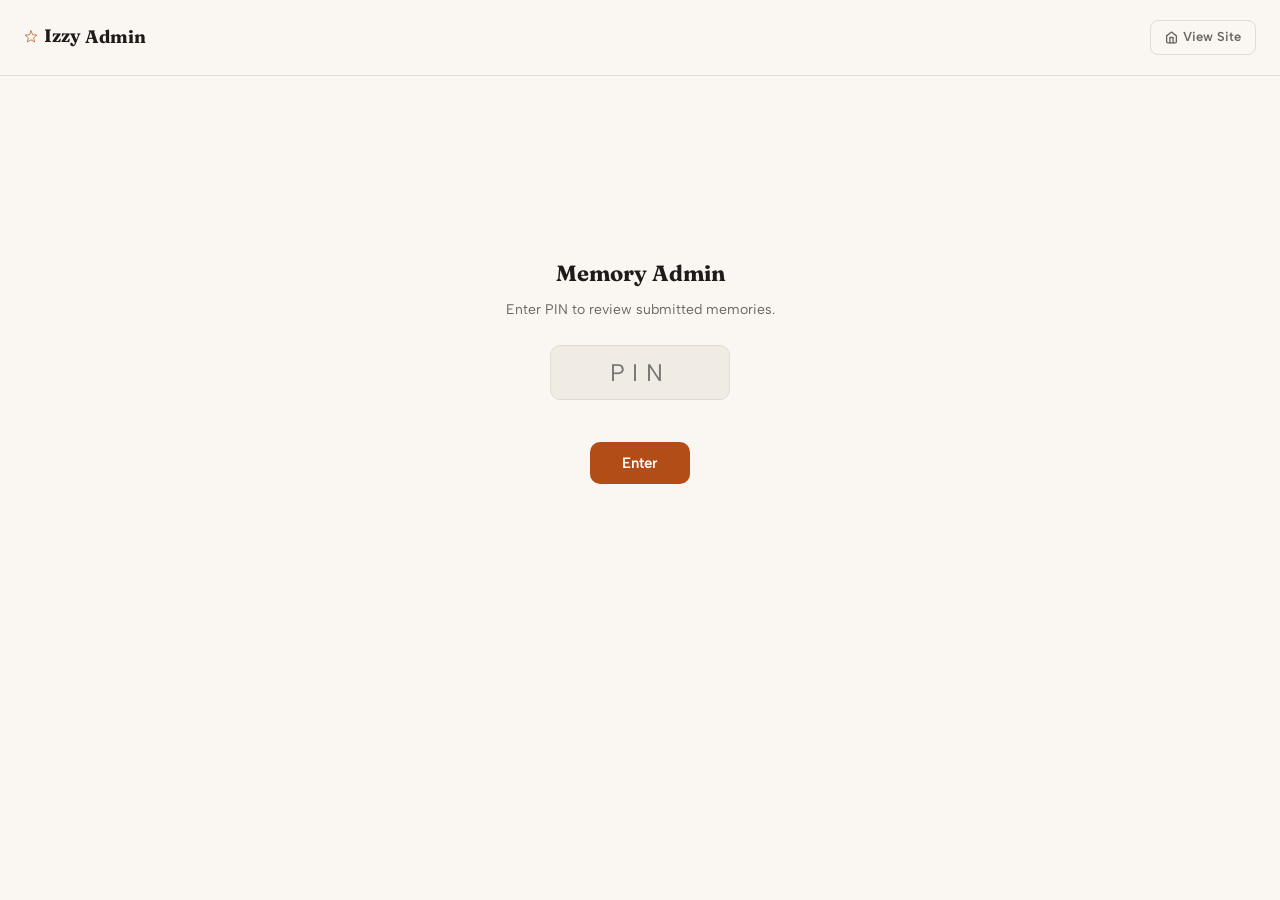
==== admin/index.html @ fbb8bf99 "Update admin nav to match site nav — star icon, no period, hover states Same orange star + text hove" ====
<!DOCTYPE html>
<html lang="en">
<head>
  <meta charset="UTF-8">
  <meta name="viewport" content="width=device-width, initial-scale=1.0">
  <title>Izzy Penston — Memory Admin</title>
  <meta name="robots" content="noindex, nofollow">
  <link rel="preconnect" href="https://fonts.googleapis.com">
  <link rel="preconnect" href="https://fonts.gstatic.com" crossorigin>
  <link href="https://fonts.googleapis.com/css2?family=Fraunces:wght@600;700&family=Albert+Sans:wght@400;500;600&display=swap" rel="stylesheet">
  <style>
    *, *::before, *::after { box-sizing: border-box; margin: 0; padding: 0; }

    :root {
      --orange: #B34D18;
      --blue: #2D6494;
      --green: #2D8A4E;
      --red: #CF222E;
      --bg: #FAF7F2;
      --bg-secondary: #F0EBE3;
      --text-primary: #1E1B18;
      --text-secondary: #6B6560;
      --text-tertiary: #6E6966;
      --border: #E0DBD4;
    }

    @media (prefers-color-scheme: dark) {
      :root {
        --orange: #E07A3A;
        --blue: #5A9BD5;
        --green: #3FB96A;
        --red: #F85149;
        --bg: #141210;
        --bg-secondary: #1E1B18;
        --text-primary: #F2EDE6;
        --text-secondary: #A39E98;
        --text-tertiary: #908B85;
        --border: #2A2520;
      }
    }

    body {
      background: var(--bg);
      color: var(--text-primary);
      font-family: 'Albert Sans', system-ui, sans-serif;
      font-size: 16px;
      line-height: 1.6;
      min-height: 100vh;
    }

    .header {
      padding: 20px 24px;
      border-bottom: 1px solid var(--border);
      display: flex;
      align-items: center;
      justify-content: space-between;
    }

    .header h1 {
      font-family: 'Fraunces', serif;
      font-size: 18px;
      font-weight: 700;
    }

    .header h1 a {
      display: inline-flex;
      align-items: center;
      gap: 6px;
      text-decoration: none;
      color: inherit;
      transition: color 0.2s ease;
    }

    .header h1 a:hover {
      color: var(--orange);
    }

    .nav-star {
      width: 14px;
      height: 14px;
      color: var(--orange);
      flex-shrink: 0;
    }

    .nav-star polygon {
      fill: none;
      transition: fill 0.2s ease;
    }

    .header h1 a:hover .nav-star polygon {
      fill: var(--orange);
    }

    .badge {
      background: var(--orange);
      color: white;
      font-size: 13px;
      font-weight: 600;
      padding: 2px 10px;
      border-radius: 12px;
    }

    .container {
      max-width: 640px;
      margin: 0 auto;
      padding: 24px;
    }

    /* --- PIN Screen --- */
    .pin-screen {
      display: flex;
      flex-direction: column;
      align-items: center;
      justify-content: center;
      min-height: 60vh;
      text-align: center;
    }

    .pin-screen h2 {
      font-family: 'Fraunces', serif;
      font-size: 22px;
      margin-bottom: 8px;
    }

    .pin-screen p {
      color: var(--text-secondary);
      font-size: 14px;
      margin-bottom: 24px;
    }

    .pin-input {
      font-family: 'Albert Sans', sans-serif;
      font-size: 24px;
      text-align: center;
      letter-spacing: 0.3em;
      width: 180px;
      padding: 12px;
      border: 1.5px solid var(--border);
      border-radius: 10px;
      background: var(--bg-secondary);
      color: var(--text-primary);
      margin-bottom: 16px;
    }

    .pin-input:focus {
      outline: 2px solid var(--orange);
      outline-offset: 2px;
      border-color: var(--orange);
    }

    .pin-error {
      color: var(--red);
      font-size: 14px;
      margin-bottom: 16px;
      display: none;
    }

    .pin-btn {
      background: var(--orange);
      color: white;
      font-family: 'Albert Sans', sans-serif;
      font-weight: 600;
      font-size: 15px;
      padding: 12px 32px;
      border: none;
      border-radius: 10px;
      cursor: pointer;
    }

    /* --- Tabs --- */
    .tabs {
      display: flex;
      gap: 0;
      margin-bottom: 20px;
      border-bottom: 2px solid var(--border);
    }

    .tab {
      flex: 1;
      text-align: center;
      padding: 12px 0;
      font-family: 'Albert Sans', sans-serif;
      font-weight: 600;
      font-size: 15px;
      color: var(--text-tertiary);
      background: transparent;
      border: none;
      border-bottom: 2px solid transparent;
      margin-bottom: -2px;
      cursor: pointer;
      transition: color 0.2s;
    }

    .tab.active {
      color: var(--orange);
      border-bottom-color: var(--orange);
    }

    .tab-count {
      font-weight: 400;
      font-size: 13px;
      color: var(--text-tertiary);
    }

    /* --- Memory Cards --- */
    .empty {
      text-align: center;
      color: var(--text-tertiary);
      padding: 80px 0;
    }

    .empty h2 {
      font-family: 'Fraunces', serif;
      font-size: 20px;
      margin-bottom: 8px;
      color: var(--text-secondary);
    }

    .card {
      background: var(--bg-secondary);
      border: 1px solid var(--border);
      border-radius: 14px;
      padding: 24px;
      margin-bottom: 16px;
    }

    .card-name {
      font-family: 'Fraunces', serif;
      font-weight: 600;
      font-size: 17px;
      margin-bottom: 2px;
    }

    .card-relation {
      font-size: 13px;
      color: var(--text-tertiary);
      margin-bottom: 12px;
    }

    .card-text {
      font-size: 15px;
      color: var(--text-secondary);
      line-height: 1.7;
      margin-bottom: 16px;
      white-space: pre-wrap;
    }

    .card-date {
      font-size: 12px;
      color: var(--text-tertiary);
      margin-bottom: 16px;
    }

    .card-photos {
      display: flex;
      flex-wrap: wrap;
      gap: 6px;
      margin-bottom: 16px;
    }

    .card-photos img {
      width: 64px;
      height: 64px;
      object-fit: cover;
      border-radius: 6px;
      border: 1px solid var(--border);
    }

    .card-actions {
      display: flex;
      gap: 12px;
    }

    .btn {
      flex: 1;
      font-family: 'Albert Sans', sans-serif;
      font-weight: 600;
      font-size: 15px;
      padding: 12px;
      border: none;
      border-radius: 10px;
      cursor: pointer;
      transition: opacity 0.2s;
    }

    .btn:disabled {
      opacity: 0.5;
      cursor: not-allowed;
    }

    .btn-approve {
      background: var(--green);
      color: white;
    }

    .btn-dismiss {
      background: transparent;
      border: 1.5px solid var(--red);
      color: var(--red);
    }

    .btn-remove {
      background: transparent;
      border: 1.5px solid var(--red);
      color: var(--red);
      flex: none;
      padding: 10px 20px;
    }

    .status-msg {
      text-align: center;
      padding: 12px;
      font-size: 14px;
      font-weight: 500;
      border-radius: 10px;
      margin-bottom: 16px;
    }

    .status-msg.success { background: #E6F4EA; color: var(--green); }
    .status-msg.error { background: #FDECEA; color: var(--red); }

    @media (prefers-color-scheme: dark) {
      .status-msg.success { background: #1a2e1e; }
      .status-msg.error { background: #2e1a1a; }
      .pin-btn { color: #1E1B18; }
      .btn-approve { color: #1E1B18; }
    }

    .loading {
      text-align: center;
      color: var(--text-tertiary);
      padding: 60px 0;
    }

    .confirm-dialog {
      background: var(--bg);
      border: 1px solid var(--border);
      border-radius: 14px;
      padding: 20px 24px;
      margin-top: 12px;
      box-shadow: 0 4px 12px rgba(0,0,0,0.1);
    }

    .confirm-dialog p {
      font-size: 14px;
      color: var(--text-secondary);
      margin-bottom: 12px;
    }

    .confirm-dialog .card-actions { justify-content: flex-end; }
    .confirm-dialog .btn { flex: none; padding: 8px 20px; font-size: 14px; }
  </style>
</head>
<body>

  <div class="header">
    <h1><a href="https://izzypenston.com"><svg class="nav-star" xmlns="http://www.w3.org/2000/svg" viewBox="0 0 100 100" fill="none" aria-hidden="true"><polygon points="50,6 61.8,33.8 91.8,36.4 69,56.2 75.9,85.6 50,70 24.1,85.6 31,56.2 8.2,36.4 38.2,33.8" fill="none" stroke="currentColor" stroke-width="5" stroke-linejoin="round" stroke-linecap="round"/></svg>Izzy</a> Admin</h1>
    <div style="display:flex; align-items:center; gap:12px;">
      <a href="https://izzypenston.com" style="font-size:13px; font-weight:600; color:var(--text-secondary); text-decoration:none; display:flex; align-items:center; gap:5px; border:1px solid var(--border); padding:6px 14px; border-radius:8px; transition:color 0.2s, border-color 0.2s;" onmouseover="this.style.color='var(--orange)';this.style.borderColor='var(--orange)'" onmouseout="this.style.color='var(--text-secondary)';this.style.borderColor='var(--border)'">
        <svg width="13" height="13" viewBox="0 0 24 24" fill="none" stroke="currentColor" stroke-width="2.5" stroke-linecap="round" stroke-linejoin="round" aria-hidden="true"><path d="m3 9 9-7 9 7v11a2 2 0 0 1-2 2H5a2 2 0 0 1-2-2z"/><polyline points="9 22 9 12 15 12 15 22"/></svg>
        View Site
      </a>
      <span class="badge" id="badge" style="display:none">0</span>
    </div>
  </div>

  <div class="container">
    <!-- PIN Screen -->
    <div id="pin-screen" class="pin-screen">
      <h2>Memory Admin</h2>
      <p>Enter PIN to review submitted memories.</p>
      <div class="pin-error" id="pin-error">Incorrect PIN. Try again.</div>
      <input type="password" class="pin-input" id="pin-input" maxlength="10" inputmode="numeric" autocomplete="off" placeholder="PIN">
      <br>
      <button class="pin-btn" id="pin-btn" type="button">Enter</button>
    </div>

    <!-- Main Screen -->
    <div id="main-screen" style="display:none">
      <div class="tabs">
        <button class="tab active" id="tab-pending" data-tab="pending">Pending <span class="tab-count" id="pending-count"></span></button>
        <button class="tab" id="tab-published" data-tab="published">Published <span class="tab-count" id="published-count"></span></button>
      </div>
      <div id="status"></div>
      <div id="pending-panel"></div>
      <div id="published-panel" style="display:none"></div>
    </div>
  </div>

  <script>
  (function () {
    var API_BASE = 'https://izzypenston.com/api/admin';
    var pin = localStorage.getItem('admin_pin') || '';
    var activeTab = 'pending';

    var pinScreen = document.getElementById('pin-screen');
    var mainScreen = document.getElementById('main-screen');
    var pinInput = document.getElementById('pin-input');
    var pinBtn = document.getElementById('pin-btn');
    var pinError = document.getElementById('pin-error');
    var badge = document.getElementById('badge');
    var pendingPanel = document.getElementById('pending-panel');
    var publishedPanel = document.getElementById('published-panel');
    var status = document.getElementById('status');
    var tabPending = document.getElementById('tab-pending');
    var tabPublished = document.getElementById('tab-published');
    var pendingCount = document.getElementById('pending-count');
    var publishedCount = document.getElementById('published-count');

    function showStatus(msg, type) {
      status.innerHTML = '<div class="status-msg ' + type + '">' + msg + '</div>';
      setTimeout(function () { status.innerHTML = ''; }, 4000);
    }

    function formatDate(iso) {
      var d = new Date(iso);
      return d.toLocaleDateString('en-US', { month: 'short', day: 'numeric', year: 'numeric' });
    }

    function escHtml(str) {
      var div = document.createElement('div');
      div.textContent = str;
      return div.innerHTML;
    }

    function renderPhotoStrip(photos) {
      if (!photos || photos.length === 0) return '';
      var html = '<div class="card-photos">';
      photos.forEach(function (url) {
        html += '<a href="' + escHtml(url) + '" target="_blank" rel="noopener">';
        html += '<img src="' + escHtml(url) + '" alt="Submitted photo" loading="lazy">';
        html += '</a>';
      });
      html += '</div>';
      return html;
    }

    function adminFetch(path, method, body) {
      var opts = {
        method: method || 'GET',
        headers: { 'X-Admin-Pin': pin }
      };
      if (body) {
        opts.headers['Content-Type'] = 'application/json';
        opts.body = JSON.stringify(body);
      }
      return fetch(API_BASE + path, opts).then(function (r) {
        if (r.status === 401) {
          localStorage.removeItem('admin_pin');
          pin = '';
          pinScreen.style.display = '';
          mainScreen.style.display = 'none';
          pinError.style.display = 'block';
          pinError.textContent = 'Session expired. Enter PIN again.';
          throw new Error('Unauthorized');
        }
        return r.json();
      });
    }

    // --- Tabs ---
    function switchTab(tab) {
      activeTab = tab;
      tabPending.classList.toggle('active', tab === 'pending');
      tabPublished.classList.toggle('active', tab === 'published');
      pendingPanel.style.display = tab === 'pending' ? '' : 'none';
      publishedPanel.style.display = tab === 'published' ? '' : 'none';

      if (tab === 'pending') loadPending();
      if (tab === 'published') loadPublished();
    }

    tabPending.addEventListener('click', function () { switchTab('pending'); });
    tabPublished.addEventListener('click', function () { switchTab('published'); });

    // --- Pending Memories ---
    function loadPending() {
      pendingPanel.innerHTML = '<div class="loading">Loading&hellip;</div>';

      adminFetch('/pending').then(function (data) {
        if (!data.ok) {
          pendingPanel.innerHTML = '<div class="empty"><h2>Error</h2><p>Could not load memories.</p></div>';
          return;
        }

        var memories = data.memories;
        badge.textContent = memories.length;
        badge.style.display = memories.length > 0 ? '' : 'none';
        pendingCount.textContent = memories.length > 0 ? '(' + memories.length + ')' : '';

        if (memories.length === 0) {
          pendingPanel.innerHTML = '<div class="empty"><h2>All caught up</h2><p>No pending memories to review.</p></div>';
          return;
        }

        var html = '';
        for (var i = 0; i < memories.length; i++) {
          var m = memories[i];
          html += '<div class="card" id="card-' + m.id + '">';
          html += '<div class="card-name">' + escHtml(m.name) + '</div>';
          if (m.relation) {
            html += '<div class="card-relation">' + escHtml(m.relation) + '</div>';
          }
          html += '<div class="card-text">' + escHtml(m.text) + '</div>';
          html += renderPhotoStrip(m.photos);
          html += '<div class="card-date">' + formatDate(m.date) + '</div>';
          html += '<div class="card-actions">';
          html += '<button class="btn btn-approve" data-id="' + m.id + '" data-action="approve">Approve</button>';
          html += '<button class="btn btn-dismiss" data-id="' + m.id + '" data-action="reject">Dismiss</button>';
          html += '</div></div>';
        }
        pendingPanel.innerHTML = html;
      }).catch(function (err) {
        if (err.message !== 'Unauthorized') {
          pendingPanel.innerHTML = '<div class="empty"><h2>Error</h2><p>Could not load memories.</p></div>';
        }
      });
    }

    // --- Published Memories ---
    function loadPublished() {
      publishedPanel.innerHTML = '<div class="loading">Loading&hellip;</div>';

      fetch('/assets/memories.json?v=' + Date.now())
        .then(function (r) { return r.json(); })
        .then(function (memories) {
          publishedCount.textContent = memories.length > 0 ? '(' + memories.length + ')' : '';

          if (memories.length === 0) {
            publishedPanel.innerHTML = '<div class="empty"><h2>No published memories</h2><p>Approved memories will appear here.</p></div>';
            return;
          }

          var html = '';
          for (var i = 0; i < memories.length; i++) {
            var m = memories[i];
            html += '<div class="card" data-pub-idx="' + i + '">';
            html += '<div class="card-name">' + escHtml(m.name) + '</div>';
            if (m.relation) {
              html += '<div class="card-relation">' + escHtml(m.relation) + '</div>';
            }
            html += '<div class="card-text">' + escHtml(m.text) + '</div>';
            html += renderPhotoStrip(m.photos);
            html += '<div class="card-actions" style="justify-content: flex-end;">';
            html += '<button class="btn btn-remove" data-pub-name="' + escHtml(m.name) + '" data-pub-idx="' + i + '">Remove</button>';
            html += '</div></div>';
          }
          publishedPanel.innerHTML = html;
        })
        .catch(function () {
          publishedPanel.innerHTML = '<div class="empty"><h2>Error</h2><p>Could not load published memories.</p></div>';
        });
    }

    // --- Actions ---
    function handlePendingAction(id, action) {
      var card = document.getElementById('card-' + id);
      var btns = card.querySelectorAll('.btn');
      btns.forEach(function (b) { b.disabled = true; });

      adminFetch('/' + action + '/' + id, 'POST').then(function (data) {
        if (data.ok) {
          card.style.opacity = '0.4';
          card.style.transition = 'opacity 0.3s';
          setTimeout(function () {
            card.remove();
            var remaining = pendingPanel.querySelectorAll('.card').length;
            badge.textContent = remaining;
            pendingCount.textContent = remaining > 0 ? '(' + remaining + ')' : '';
            if (remaining === 0) {
              badge.style.display = 'none';
              pendingPanel.innerHTML = '<div class="empty"><h2>All caught up</h2><p>No pending memories to review.</p></div>';
            }
          }, 300);
          showStatus(action === 'approve' ? 'Memory approved — it will appear on the site shortly.' : 'Memory dismissed.', 'success');
        } else {
          showStatus('Something went wrong. Try again.', 'error');
          btns.forEach(function (b) { b.disabled = false; });
        }
      }).catch(function () {
        showStatus('Something went wrong. Try again.', 'error');
        btns.forEach(function (b) { b.disabled = false; });
      });
    }

    // Store published memories for unpublish lookup
    var publishedMemories = [];

    function handleRemove(btn) {
      // Show confirmation inline
      var card = btn.closest('.card');
      var existing = card.querySelector('.confirm-dialog');
      if (existing) { existing.remove(); return; }

      var idx = parseInt(btn.dataset.pubIdx, 10);

      // Fetch current memories to get the exact name+text
      fetch('/assets/memories.json?v=' + Date.now())
        .then(function (r) { return r.json(); })
        .then(function (memories) {
          if (idx >= memories.length) return;
          var m = memories[idx];

          var dialog = document.createElement('div');
          dialog.className = 'confirm-dialog';
          dialog.innerHTML = '<p>Remove this memory from the site? This takes effect immediately.</p>'
            + '<div class="card-actions">'
            + '<button class="btn btn-dismiss" data-confirm-cancel>Cancel</button>'
            + '<button class="btn btn-remove" data-confirm-remove data-rm-name="' + escHtml(m.name) + '">Remove</button>'
            + '</div>';

          // Store text in a data attribute safely
          dialog.querySelector('[data-confirm-remove]').dataset.rmText = m.text;

          card.appendChild(dialog);
        });
    }

    function doRemove(btn, card) {
      var name = btn.dataset.rmName;
      var text = btn.dataset.rmText;
      btn.disabled = true;

      adminFetch('/unpublish', 'POST', { name: name, text: text }).then(function (data) {
        if (data.ok) {
          card.style.opacity = '0.4';
          card.style.transition = 'opacity 0.3s';
          setTimeout(function () {
            card.remove();
            var remaining = publishedPanel.querySelectorAll('.card').length;
            publishedCount.textContent = remaining > 0 ? '(' + remaining + ')' : '';
            if (remaining === 0) {
              publishedPanel.innerHTML = '<div class="empty"><h2>No published memories</h2><p>Approved memories will appear here.</p></div>';
            }
          }, 300);
          showStatus('Memory removed from the site.', 'success');
        } else {
          showStatus(data.error || 'Something went wrong. Try again.', 'error');
          btn.disabled = false;
        }
      }).catch(function () {
        showStatus('Something went wrong. Try again.', 'error');
        btn.disabled = false;
      });
    }

    // Event delegation — Pending panel
    pendingPanel.addEventListener('click', function (e) {
      var btn = e.target.closest('[data-action]');
      if (!btn || btn.disabled) return;
      handlePendingAction(btn.dataset.id, btn.dataset.action);
    });

    // Event delegation — Published panel
    publishedPanel.addEventListener('click', function (e) {
      var cancelBtn = e.target.closest('[data-confirm-cancel]');
      if (cancelBtn) {
        cancelBtn.closest('.confirm-dialog').remove();
        return;
      }

      var removeConfirmBtn = e.target.closest('[data-confirm-remove]');
      if (removeConfirmBtn && !removeConfirmBtn.disabled) {
        doRemove(removeConfirmBtn, removeConfirmBtn.closest('.card'));
        return;
      }

      var removeBtn = e.target.closest('.btn-remove');
      if (removeBtn && !removeBtn.dataset.confirmRemove) {
        handleRemove(removeBtn);
      }
    });

    // --- PIN Entry ---
    function tryPin() {
      var val = pinInput.value.trim();
      if (!val) return;
      pin = val;
      localStorage.setItem('admin_pin', pin);
      pinScreen.style.display = 'none';
      mainScreen.style.display = '';
      pinError.style.display = 'none';
      loadPending();
    }

    pinBtn.addEventListener('click', tryPin);
    pinInput.addEventListener('keydown', function (e) {
      if (e.key === 'Enter') tryPin();
    });

    // Auto-start if PIN is saved
    if (pin) {
      pinScreen.style.display = 'none';
      mainScreen.style.display = '';
      loadPending();
    }
  }());
  </script>
</body>
</html>
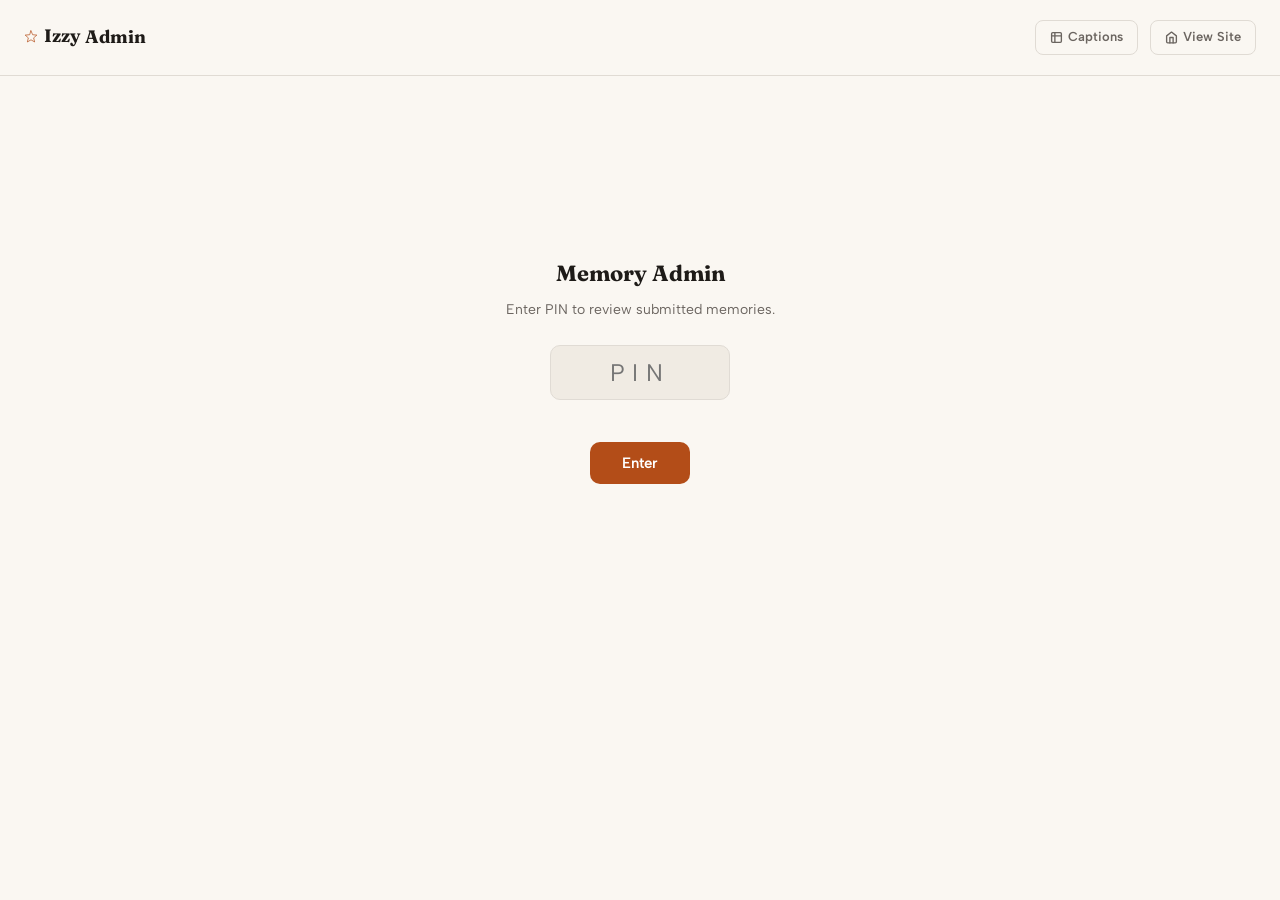
==== commit 58a81305: "Add caption editor save-to-GitHub and admin integration Caption editor now saves directly to manifes" ====
--- a/admin/index.html
+++ b/admin/index.html
@@ -307,6 +307,14 @@
       padding: 10px 20px;
     }
 
+    .btn-restore {
+      background: transparent;
+      border: 1.5px solid var(--green);
+      color: var(--green);
+      flex: none;
+      padding: 10px 20px;
+    }
+
     .status-msg {
       text-align: center;
       padding: 12px;
@@ -356,6 +364,10 @@
   <div class="header">
     <h1><a href="https://izzypenston.com"><svg class="nav-star" xmlns="http://www.w3.org/2000/svg" viewBox="0 0 100 100" fill="none" aria-hidden="true"><polygon points="50,6 61.8,33.8 91.8,36.4 69,56.2 75.9,85.6 50,70 24.1,85.6 31,56.2 8.2,36.4 38.2,33.8" fill="none" stroke="currentColor" stroke-width="5" stroke-linejoin="round" stroke-linecap="round"/></svg>Izzy</a> Admin</h1>
     <div style="display:flex; align-items:center; gap:12px;">
+      <a href="/admin/captions.html" style="font-size:13px; font-weight:600; color:var(--text-secondary); text-decoration:none; display:flex; align-items:center; gap:5px; border:1px solid var(--border); padding:6px 14px; border-radius:8px; transition:color 0.2s, border-color 0.2s;" onmouseover="this.style.color='var(--orange)';this.style.borderColor='var(--orange)'" onmouseout="this.style.color='var(--text-secondary)';this.style.borderColor='var(--border)'">
+        <svg width="13" height="13" viewBox="0 0 24 24" fill="none" stroke="currentColor" stroke-width="2.5" stroke-linecap="round" stroke-linejoin="round" aria-hidden="true"><rect x="3" y="3" width="18" height="18" rx="2"/><line x1="3" y1="9" x2="21" y2="9"/><line x1="9" y1="3" x2="9" y2="21"/></svg>
+        Captions
+      </a>
       <a href="https://izzypenston.com" style="font-size:13px; font-weight:600; color:var(--text-secondary); text-decoration:none; display:flex; align-items:center; gap:5px; border:1px solid var(--border); padding:6px 14px; border-radius:8px; transition:color 0.2s, border-color 0.2s;" onmouseover="this.style.color='var(--orange)';this.style.borderColor='var(--orange)'" onmouseout="this.style.color='var(--text-secondary)';this.style.borderColor='var(--border)'">
         <svg width="13" height="13" viewBox="0 0 24 24" fill="none" stroke="currentColor" stroke-width="2.5" stroke-linecap="round" stroke-linejoin="round" aria-hidden="true"><path d="m3 9 9-7 9 7v11a2 2 0 0 1-2 2H5a2 2 0 0 1-2-2z"/><polyline points="9 22 9 12 15 12 15 22"/></svg>
         View Site
@@ -380,10 +392,12 @@
       <div class="tabs">
         <button class="tab active" id="tab-pending" data-tab="pending">Pending <span class="tab-count" id="pending-count"></span></button>
         <button class="tab" id="tab-published" data-tab="published">Published <span class="tab-count" id="published-count"></span></button>
+        <button class="tab" id="tab-archived" data-tab="archived">Archived <span class="tab-count" id="archived-count"></span></button>
       </div>
       <div id="status"></div>
       <div id="pending-panel"></div>
       <div id="published-panel" style="display:none"></div>
+      <div id="archived-panel" style="display:none"></div>
     </div>
   </div>
 
@@ -402,10 +416,13 @@
     var pendingPanel = document.getElementById('pending-panel');
     var publishedPanel = document.getElementById('published-panel');
     var status = document.getElementById('status');
+    var archivedPanel = document.getElementById('archived-panel');
     var tabPending = document.getElementById('tab-pending');
     var tabPublished = document.getElementById('tab-published');
+    var tabArchived = document.getElementById('tab-archived');
     var pendingCount = document.getElementById('pending-count');
     var publishedCount = document.getElementById('published-count');
+    var archivedCount = document.getElementById('archived-count');
 
     function showStatus(msg, type) {
       status.innerHTML = '<div class="status-msg ' + type + '">' + msg + '</div>';
@@ -463,15 +480,19 @@
       activeTab = tab;
       tabPending.classList.toggle('active', tab === 'pending');
       tabPublished.classList.toggle('active', tab === 'published');
+      tabArchived.classList.toggle('active', tab === 'archived');
       pendingPanel.style.display = tab === 'pending' ? '' : 'none';
       publishedPanel.style.display = tab === 'published' ? '' : 'none';
+      archivedPanel.style.display = tab === 'archived' ? '' : 'none';
 
       if (tab === 'pending') loadPending();
       if (tab === 'published') loadPublished();
+      if (tab === 'archived') loadArchived();
     }
 
     tabPending.addEventListener('click', function () { switchTab('pending'); });
     tabPublished.addEventListener('click', function () { switchTab('published'); });
+    tabArchived.addEventListener('click', function () { switchTab('archived'); });
 
     // --- Pending Memories ---
     function loadPending() {
@@ -552,6 +573,47 @@
         });
     }
 
+    // --- Archived Memories ---
+    function loadArchived() {
+      archivedPanel.innerHTML = '<div class="loading">Loading&hellip;</div>';
+
+      adminFetch('/archived').then(function (data) {
+        if (!data.ok) {
+          archivedPanel.innerHTML = '<div class="empty"><h2>Error</h2><p>Could not load archived memories.</p></div>';
+          return;
+        }
+
+        var memories = data.memories;
+        archivedCount.textContent = memories.length > 0 ? '(' + memories.length + ')' : '';
+
+        if (memories.length === 0) {
+          archivedPanel.innerHTML = '<div class="empty"><h2>Nothing archived</h2><p>Dismissed memories will appear here.</p></div>';
+          return;
+        }
+
+        var html = '';
+        for (var i = 0; i < memories.length; i++) {
+          var m = memories[i];
+          html += '<div class="card" id="archived-card-' + m.id + '">';
+          html += '<div class="card-name">' + escHtml(m.name) + '</div>';
+          if (m.relation) {
+            html += '<div class="card-relation">' + escHtml(m.relation) + '</div>';
+          }
+          html += '<div class="card-text">' + escHtml(m.text) + '</div>';
+          html += renderPhotoStrip(m.photos);
+          html += '<div class="card-date">' + formatDate(m.date) + '</div>';
+          html += '<div class="card-actions" style="justify-content: flex-end;">';
+          html += '<button class="btn btn-restore" data-restore-id="' + m.id + '">Restore &amp; Publish</button>';
+          html += '</div></div>';
+        }
+        archivedPanel.innerHTML = html;
+      }).catch(function (err) {
+        if (err.message !== 'Unauthorized') {
+          archivedPanel.innerHTML = '<div class="empty"><h2>Error</h2><p>Could not load archived memories.</p></div>';
+        }
+      });
+    }
+
     // --- Actions ---
     function handlePendingAction(id, action) {
       var card = document.getElementById('card-' + id);
@@ -671,6 +733,38 @@
       }
     });
 
+    // Event delegation — Archived panel
+    archivedPanel.addEventListener('click', function (e) {
+      var btn = e.target.closest('[data-restore-id]');
+      if (!btn || btn.disabled) return;
+
+      var id = btn.dataset.restoreId;
+      var card = document.getElementById('archived-card-' + id);
+      btn.disabled = true;
+
+      adminFetch('/restore/' + id, 'POST').then(function (data) {
+        if (data.ok) {
+          card.style.opacity = '0.4';
+          card.style.transition = 'opacity 0.3s';
+          setTimeout(function () {
+            card.remove();
+            var remaining = archivedPanel.querySelectorAll('.card').length;
+            archivedCount.textContent = remaining > 0 ? '(' + remaining + ')' : '';
+            if (remaining === 0) {
+              archivedPanel.innerHTML = '<div class="empty"><h2>Nothing archived</h2><p>Dismissed memories will appear here.</p></div>';
+            }
+          }, 300);
+          showStatus('Memory restored — it will appear on the site shortly.', 'success');
+        } else {
+          showStatus(data.error || 'Something went wrong. Try again.', 'error');
+          btn.disabled = false;
+        }
+      }).catch(function () {
+        showStatus('Something went wrong. Try again.', 'error');
+        btn.disabled = false;
+      });
+    });
+
     // --- PIN Entry ---
     function tryPin() {
       var val = pinInput.value.trim();
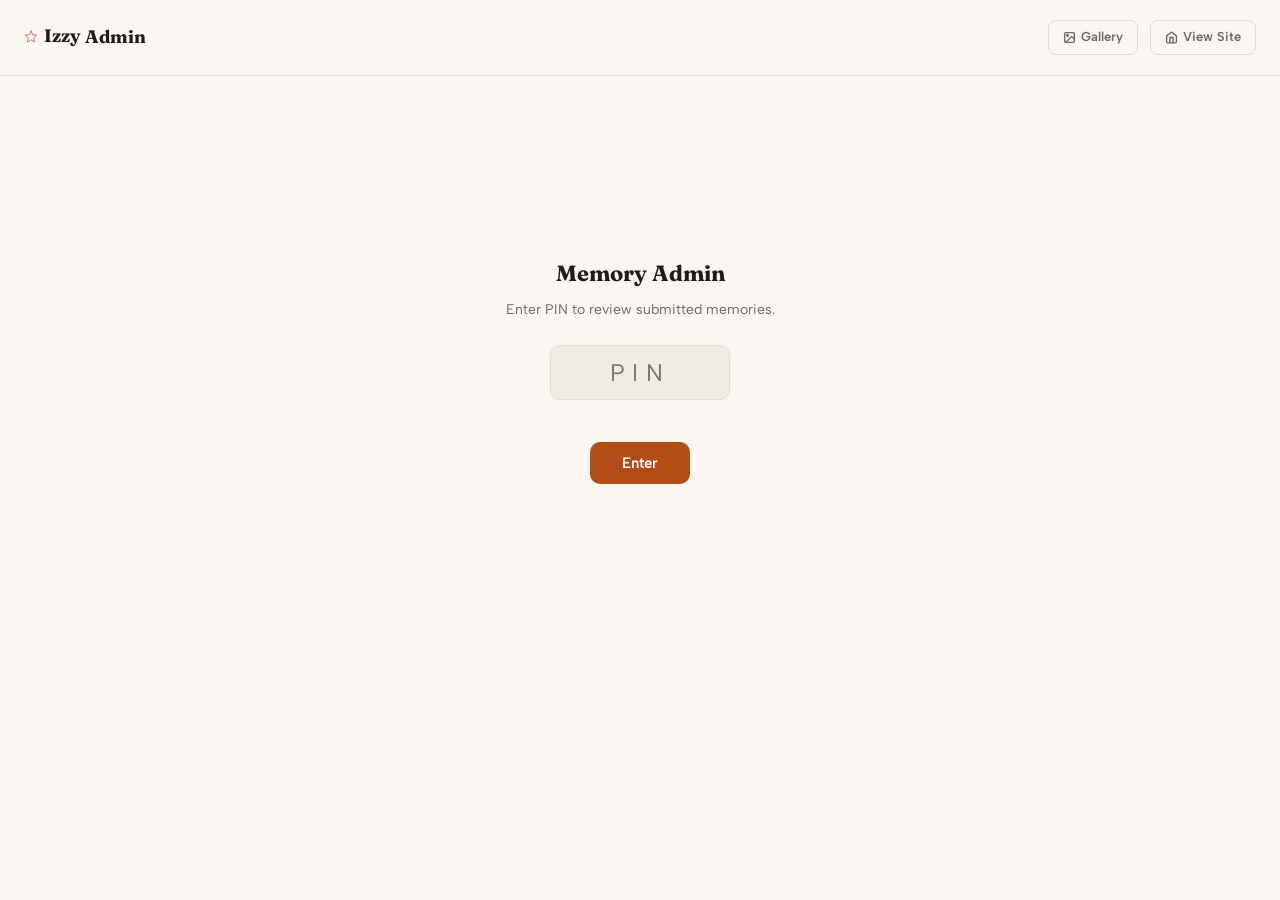
==== commit 7284dce8: "Replace hide/show with delete in gallery admin, rename Captions to Gallery Swapped the eye toggle fo" ====
--- a/admin/index.html
+++ b/admin/index.html
@@ -365,14 +365,15 @@
     <h1><a href="https://izzypenston.com"><svg class="nav-star" xmlns="http://www.w3.org/2000/svg" viewBox="0 0 100 100" fill="none" aria-hidden="true"><polygon points="50,6 61.8,33.8 91.8,36.4 69,56.2 75.9,85.6 50,70 24.1,85.6 31,56.2 8.2,36.4 38.2,33.8" fill="none" stroke="currentColor" stroke-width="5" stroke-linejoin="round" stroke-linecap="round"/></svg>Izzy</a> Admin</h1>
     <div style="display:flex; align-items:center; gap:12px;">
       <a href="/admin/captions.html" style="font-size:13px; font-weight:600; color:var(--text-secondary); text-decoration:none; display:flex; align-items:center; gap:5px; border:1px solid var(--border); padding:6px 14px; border-radius:8px; transition:color 0.2s, border-color 0.2s;" onmouseover="this.style.color='var(--orange)';this.style.borderColor='var(--orange)'" onmouseout="this.style.color='var(--text-secondary)';this.style.borderColor='var(--border)'">
-        <svg width="13" height="13" viewBox="0 0 24 24" fill="none" stroke="currentColor" stroke-width="2.5" stroke-linecap="round" stroke-linejoin="round" aria-hidden="true"><rect x="3" y="3" width="18" height="18" rx="2"/><line x1="3" y1="9" x2="21" y2="9"/><line x1="9" y1="3" x2="9" y2="21"/></svg>
-        Captions
+        <svg width="13" height="13" viewBox="0 0 24 24" fill="none" stroke="currentColor" stroke-width="2.5" stroke-linecap="round" stroke-linejoin="round" aria-hidden="true"><rect x="3" y="3" width="18" height="18" rx="2" ry="2"/><circle cx="8.5" cy="8.5" r="1.5"/><polyline points="21 15 16 10 5 21"/></svg>
+        Gallery
       </a>
       <a href="https://izzypenston.com" style="font-size:13px; font-weight:600; color:var(--text-secondary); text-decoration:none; display:flex; align-items:center; gap:5px; border:1px solid var(--border); padding:6px 14px; border-radius:8px; transition:color 0.2s, border-color 0.2s;" onmouseover="this.style.color='var(--orange)';this.style.borderColor='var(--orange)'" onmouseout="this.style.color='var(--text-secondary)';this.style.borderColor='var(--border)'">
         <svg width="13" height="13" viewBox="0 0 24 24" fill="none" stroke="currentColor" stroke-width="2.5" stroke-linecap="round" stroke-linejoin="round" aria-hidden="true"><path d="m3 9 9-7 9 7v11a2 2 0 0 1-2 2H5a2 2 0 0 1-2-2z"/><polyline points="9 22 9 12 15 12 15 22"/></svg>
         View Site
       </a>
       <span class="badge" id="badge" style="display:none">0</span>
+      <button id="logout-btn" style="display:none; font-family:'Albert Sans',sans-serif; font-size:13px; font-weight:600; color:var(--text-secondary); background:transparent; border:1px solid var(--border); padding:6px 14px; border-radius:8px; cursor:pointer; transition:color 0.2s, border-color 0.2s;" onmouseover="this.style.color='var(--red)';this.style.borderColor='var(--red)'" onmouseout="this.style.color='var(--text-secondary)';this.style.borderColor='var(--border)'">Log Out</button>
     </div>
   </div>
 
@@ -382,7 +383,7 @@
       <h2>Memory Admin</h2>
       <p>Enter PIN to review submitted memories.</p>
       <div class="pin-error" id="pin-error">Incorrect PIN. Try again.</div>
-      <input type="password" class="pin-input" id="pin-input" maxlength="10" inputmode="numeric" autocomplete="off" placeholder="PIN">
+      <input type="password" class="pin-input" id="pin-input" maxlength="10" inputmode="numeric" autocomplete="off" placeholder="PIN" aria-label="PIN">
       <br>
       <button class="pin-btn" id="pin-btn" type="button">Enter</button>
     </div>
@@ -404,7 +405,7 @@
   <script>
   (function () {
     var API_BASE = 'https://izzypenston.com/api/admin';
-    var pin = localStorage.getItem('admin_pin') || '';
+    var pin = sessionStorage.getItem('admin_pin') || '';
     var activeTab = 'pending';
 
     var pinScreen = document.getElementById('pin-screen');
@@ -424,8 +425,14 @@
     var publishedCount = document.getElementById('published-count');
     var archivedCount = document.getElementById('archived-count');
 
+    var logoutBtn = document.getElementById('logout-btn');
+
     function showStatus(msg, type) {
-      status.innerHTML = '<div class="status-msg ' + type + '">' + msg + '</div>';
+      var div = document.createElement('div');
+      div.className = 'status-msg ' + type;
+      div.textContent = msg;
+      status.innerHTML = '';
+      status.appendChild(div);
       setTimeout(function () { status.innerHTML = ''; }, 4000);
     }
 
@@ -463,7 +470,7 @@
       }
       return fetch(API_BASE + path, opts).then(function (r) {
         if (r.status === 401) {
-          localStorage.removeItem('admin_pin');
+          sessionStorage.removeItem('admin_pin');
           pin = '';
           pinScreen.style.display = '';
           mainScreen.style.display = 'none';
@@ -646,7 +653,6 @@
     }
 
     // Store published memories for unpublish lookup
-    var publishedMemories = [];
 
     function handleRemove(btn) {
       // Show confirmation inline
@@ -770,10 +776,11 @@
       var val = pinInput.value.trim();
       if (!val) return;
       pin = val;
-      localStorage.setItem('admin_pin', pin);
+      sessionStorage.setItem('admin_pin', pin);
       pinScreen.style.display = 'none';
       mainScreen.style.display = '';
       pinError.style.display = 'none';
+      logoutBtn.style.display = '';
       loadPending();
     }
 
@@ -782,10 +789,22 @@
       if (e.key === 'Enter') tryPin();
     });
 
+    // Logout
+    logoutBtn.addEventListener('click', function () {
+      sessionStorage.removeItem('admin_pin');
+      pin = '';
+      mainScreen.style.display = 'none';
+      pinScreen.style.display = '';
+      logoutBtn.style.display = 'none';
+      pinInput.value = '';
+      pinInput.focus();
+    });
+
     // Auto-start if PIN is saved
     if (pin) {
       pinScreen.style.display = 'none';
       mainScreen.style.display = '';
+      logoutBtn.style.display = '';
       loadPending();
     }
   }());
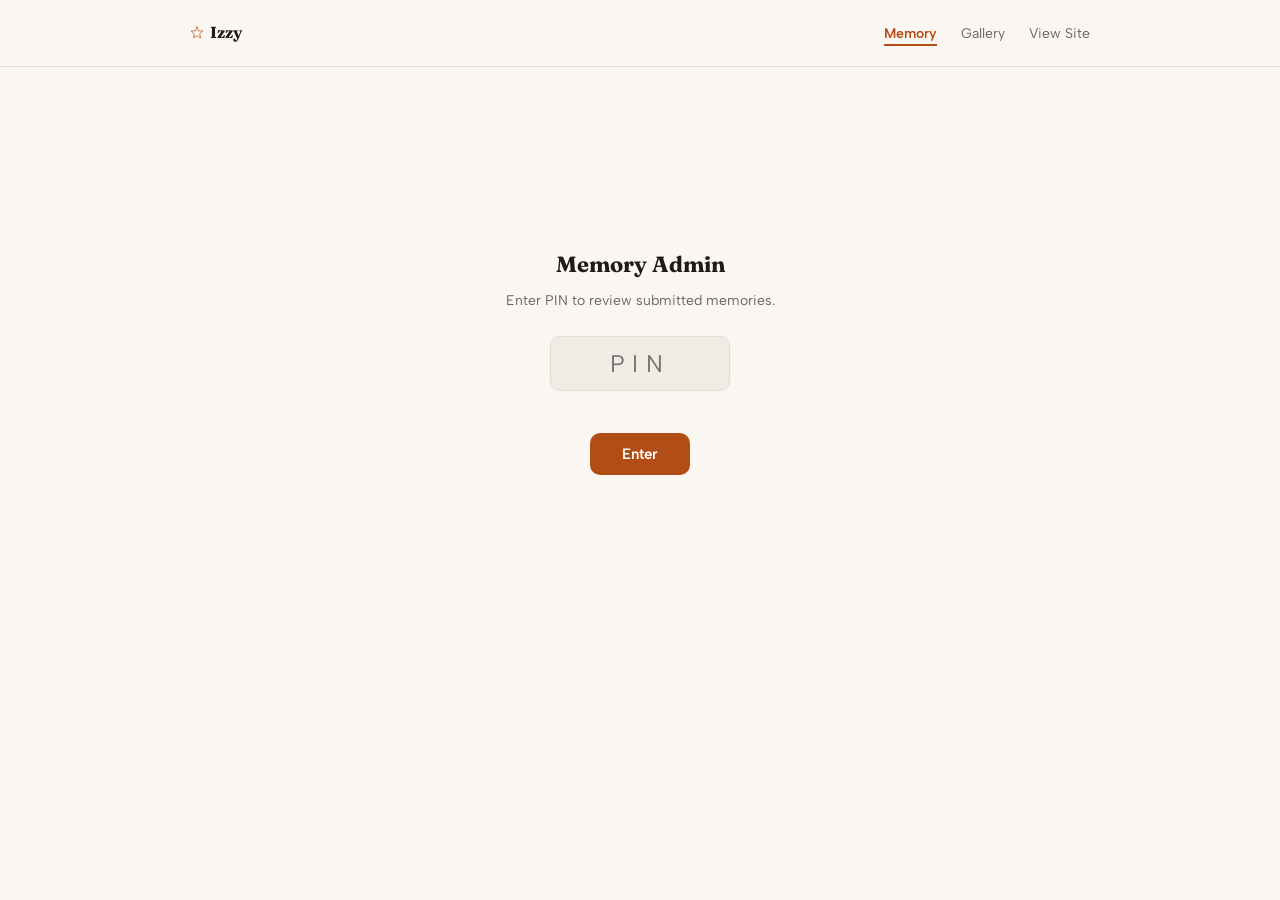
==== commit 515b4367: "Unify admin nav to match main site style, rename captions.html to gallery.html Replaced per-page hea" ====
--- a/admin/index.html
+++ b/admin/index.html
@@ -48,32 +48,36 @@
       min-height: 100vh;
     }
 
-    .header {
+    .admin-nav {
+      position: sticky;
+      top: 0;
+      z-index: 50;
       padding: 20px 24px;
+      background: var(--bg);
       border-bottom: 1px solid var(--border);
+    }
+
+    .admin-nav-inner {
       display: flex;
       align-items: center;
       justify-content: space-between;
-    }
-
-    .header h1 {
-      font-family: 'Fraunces', serif;
-      font-size: 18px;
-      font-weight: 700;
-    }
-
-    .header h1 a {
-      display: inline-flex;
+      max-width: 900px;
+      margin: 0 auto;
+    }
+
+    .nav-wordmark {
+      display: flex;
       align-items: center;
       gap: 6px;
+      font-family: 'Fraunces', serif;
+      font-weight: 700;
+      font-size: 16px;
+      color: var(--text-primary);
       text-decoration: none;
-      color: inherit;
       transition: color 0.2s ease;
     }
 
-    .header h1 a:hover {
-      color: var(--orange);
-    }
+    .nav-wordmark:hover { color: var(--orange); }
 
     .nav-star {
       width: 14px;
@@ -87,8 +91,58 @@
       transition: fill 0.2s ease;
     }
 
-    .header h1 a:hover .nav-star polygon {
-      fill: var(--orange);
+    .nav-wordmark:hover .nav-star polygon { fill: var(--orange); }
+
+    .nav-links {
+      display: flex;
+      gap: 24px;
+      list-style: none;
+      align-items: center;
+    }
+
+    .nav-links a {
+      font-size: 14px;
+      color: var(--text-secondary);
+      text-decoration: none;
+      font-weight: 400;
+      padding-bottom: 2px;
+      border-bottom: 2px solid transparent;
+      transition: color 0.2s, border-color 0.2s;
+    }
+
+    .nav-links a:hover,
+    .nav-links a:focus-visible {
+      color: var(--orange);
+      border-bottom-color: var(--orange);
+    }
+
+    .nav-links a.is-active {
+      color: var(--orange);
+      font-weight: 600;
+      border-bottom-color: var(--orange);
+    }
+
+    .nav-links .nav-logout {
+      font-family: 'Albert Sans', sans-serif;
+      font-size: 14px;
+      color: var(--text-secondary);
+      background: none;
+      border: none;
+      border-bottom: 2px solid transparent;
+      padding: 0 0 2px 0;
+      cursor: pointer;
+      transition: color 0.2s, border-color 0.2s;
+    }
+
+    .nav-links .nav-logout:hover {
+      color: var(--red);
+      border-bottom-color: var(--red);
+    }
+
+    @media (max-width: 600px) {
+      .nav-links { gap: 16px; }
+      .nav-links a { font-size: 13px; }
+      .nav-links .nav-logout { font-size: 13px; }
     }
 
     .badge {
@@ -361,21 +415,18 @@
 </head>
 <body>
 
-  <div class="header">
-    <h1><a href="https://izzypenston.com"><svg class="nav-star" xmlns="http://www.w3.org/2000/svg" viewBox="0 0 100 100" fill="none" aria-hidden="true"><polygon points="50,6 61.8,33.8 91.8,36.4 69,56.2 75.9,85.6 50,70 24.1,85.6 31,56.2 8.2,36.4 38.2,33.8" fill="none" stroke="currentColor" stroke-width="5" stroke-linejoin="round" stroke-linecap="round"/></svg>Izzy</a> Admin</h1>
-    <div style="display:flex; align-items:center; gap:12px;">
-      <a href="/admin/captions.html" style="font-size:13px; font-weight:600; color:var(--text-secondary); text-decoration:none; display:flex; align-items:center; gap:5px; border:1px solid var(--border); padding:6px 14px; border-radius:8px; transition:color 0.2s, border-color 0.2s;" onmouseover="this.style.color='var(--orange)';this.style.borderColor='var(--orange)'" onmouseout="this.style.color='var(--text-secondary)';this.style.borderColor='var(--border)'">
-        <svg width="13" height="13" viewBox="0 0 24 24" fill="none" stroke="currentColor" stroke-width="2.5" stroke-linecap="round" stroke-linejoin="round" aria-hidden="true"><rect x="3" y="3" width="18" height="18" rx="2" ry="2"/><circle cx="8.5" cy="8.5" r="1.5"/><polyline points="21 15 16 10 5 21"/></svg>
-        Gallery
-      </a>
-      <a href="https://izzypenston.com" style="font-size:13px; font-weight:600; color:var(--text-secondary); text-decoration:none; display:flex; align-items:center; gap:5px; border:1px solid var(--border); padding:6px 14px; border-radius:8px; transition:color 0.2s, border-color 0.2s;" onmouseover="this.style.color='var(--orange)';this.style.borderColor='var(--orange)'" onmouseout="this.style.color='var(--text-secondary)';this.style.borderColor='var(--border)'">
-        <svg width="13" height="13" viewBox="0 0 24 24" fill="none" stroke="currentColor" stroke-width="2.5" stroke-linecap="round" stroke-linejoin="round" aria-hidden="true"><path d="m3 9 9-7 9 7v11a2 2 0 0 1-2 2H5a2 2 0 0 1-2-2z"/><polyline points="9 22 9 12 15 12 15 22"/></svg>
-        View Site
-      </a>
-      <span class="badge" id="badge" style="display:none">0</span>
-      <button id="logout-btn" style="display:none; font-family:'Albert Sans',sans-serif; font-size:13px; font-weight:600; color:var(--text-secondary); background:transparent; border:1px solid var(--border); padding:6px 14px; border-radius:8px; cursor:pointer; transition:color 0.2s, border-color 0.2s;" onmouseover="this.style.color='var(--red)';this.style.borderColor='var(--red)'" onmouseout="this.style.color='var(--text-secondary)';this.style.borderColor='var(--border)'">Log Out</button>
+  <nav class="admin-nav" aria-label="Admin navigation">
+    <div class="admin-nav-inner">
+      <a href="/admin/" class="nav-wordmark"><svg class="nav-star" xmlns="http://www.w3.org/2000/svg" viewBox="0 0 100 100" fill="none" aria-hidden="true"><polygon points="50,6 61.8,33.8 91.8,36.4 69,56.2 75.9,85.6 50,70 24.1,85.6 31,56.2 8.2,36.4 38.2,33.8" fill="none" stroke="currentColor" stroke-width="5" stroke-linejoin="round" stroke-linecap="round"/></svg>Izzy</a>
+      <ul class="nav-links">
+        <li><a href="/admin/" class="is-active">Memory</a></li>
+        <li><a href="/admin/gallery.html">Gallery</a></li>
+        <li><a href="https://izzypenston.com">View Site</a></li>
+        <li id="logout-li" style="display:none"><button id="logout-btn" class="nav-logout">Log Out</button></li>
+      </ul>
     </div>
-  </div>
+  </nav>
+  <span class="badge" id="badge" style="display:none">0</span>
 
   <div class="container">
     <!-- PIN Screen -->
@@ -426,6 +477,7 @@
     var archivedCount = document.getElementById('archived-count');
 
     var logoutBtn = document.getElementById('logout-btn');
+    var logoutLi = document.getElementById('logout-li');
 
     function showStatus(msg, type) {
       var div = document.createElement('div');
@@ -780,7 +832,7 @@
       pinScreen.style.display = 'none';
       mainScreen.style.display = '';
       pinError.style.display = 'none';
-      logoutBtn.style.display = '';
+      logoutLi.style.display = '';
       loadPending();
     }
 
@@ -795,7 +847,7 @@
       pin = '';
       mainScreen.style.display = 'none';
       pinScreen.style.display = '';
-      logoutBtn.style.display = 'none';
+      logoutLi.style.display = 'none';
       pinInput.value = '';
       pinInput.focus();
     });
@@ -804,7 +856,7 @@
     if (pin) {
       pinScreen.style.display = 'none';
       mainScreen.style.display = '';
-      logoutBtn.style.display = '';
+      logoutLi.style.display = '';
       loadPending();
     }
   }());
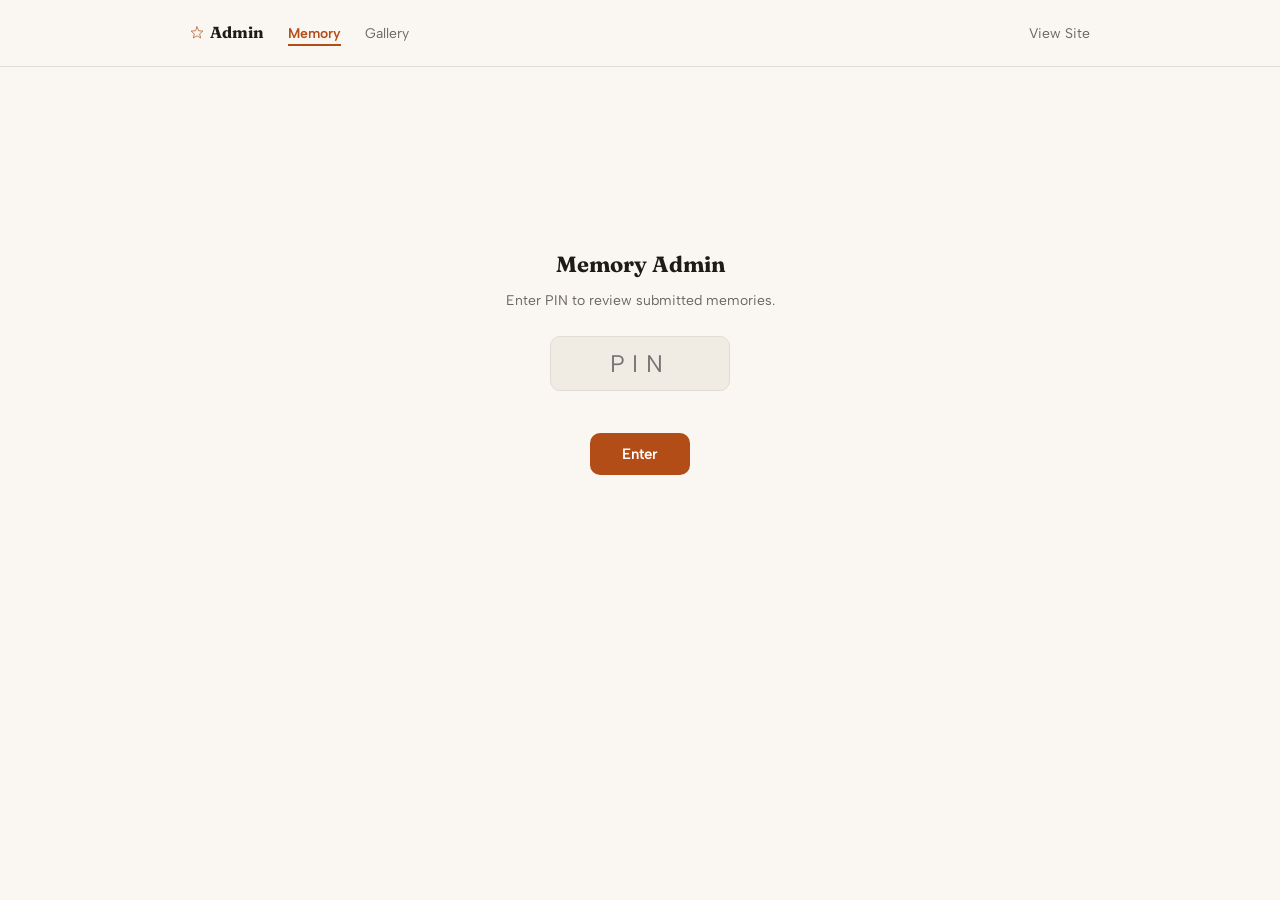
==== commit 3918cea6: "Split admin nav into left/right groups, rename wordmark to Admin Admin + Memory + Gallery grouped on" ====
--- a/admin/index.html
+++ b/admin/index.html
@@ -63,6 +63,12 @@
       justify-content: space-between;
       max-width: 900px;
       margin: 0 auto;
+    }
+
+    .nav-left {
+      display: flex;
+      align-items: center;
+      gap: 24px;
     }
 
     .nav-wordmark {
@@ -417,10 +423,14 @@
 
   <nav class="admin-nav" aria-label="Admin navigation">
     <div class="admin-nav-inner">
-      <a href="/admin/" class="nav-wordmark"><svg class="nav-star" xmlns="http://www.w3.org/2000/svg" viewBox="0 0 100 100" fill="none" aria-hidden="true"><polygon points="50,6 61.8,33.8 91.8,36.4 69,56.2 75.9,85.6 50,70 24.1,85.6 31,56.2 8.2,36.4 38.2,33.8" fill="none" stroke="currentColor" stroke-width="5" stroke-linejoin="round" stroke-linecap="round"/></svg>Izzy</a>
+      <div class="nav-left">
+        <a href="/admin/" class="nav-wordmark"><svg class="nav-star" xmlns="http://www.w3.org/2000/svg" viewBox="0 0 100 100" fill="none" aria-hidden="true"><polygon points="50,6 61.8,33.8 91.8,36.4 69,56.2 75.9,85.6 50,70 24.1,85.6 31,56.2 8.2,36.4 38.2,33.8" fill="none" stroke="currentColor" stroke-width="5" stroke-linejoin="round" stroke-linecap="round"/></svg>Admin</a>
+        <ul class="nav-links">
+          <li><a href="/admin/" class="is-active">Memory</a></li>
+          <li><a href="/admin/gallery.html">Gallery</a></li>
+        </ul>
+      </div>
       <ul class="nav-links">
-        <li><a href="/admin/" class="is-active">Memory</a></li>
-        <li><a href="/admin/gallery.html">Gallery</a></li>
         <li><a href="https://izzypenston.com">View Site</a></li>
         <li id="logout-li" style="display:none"><button id="logout-btn" class="nav-logout">Log Out</button></li>
       </ul>
